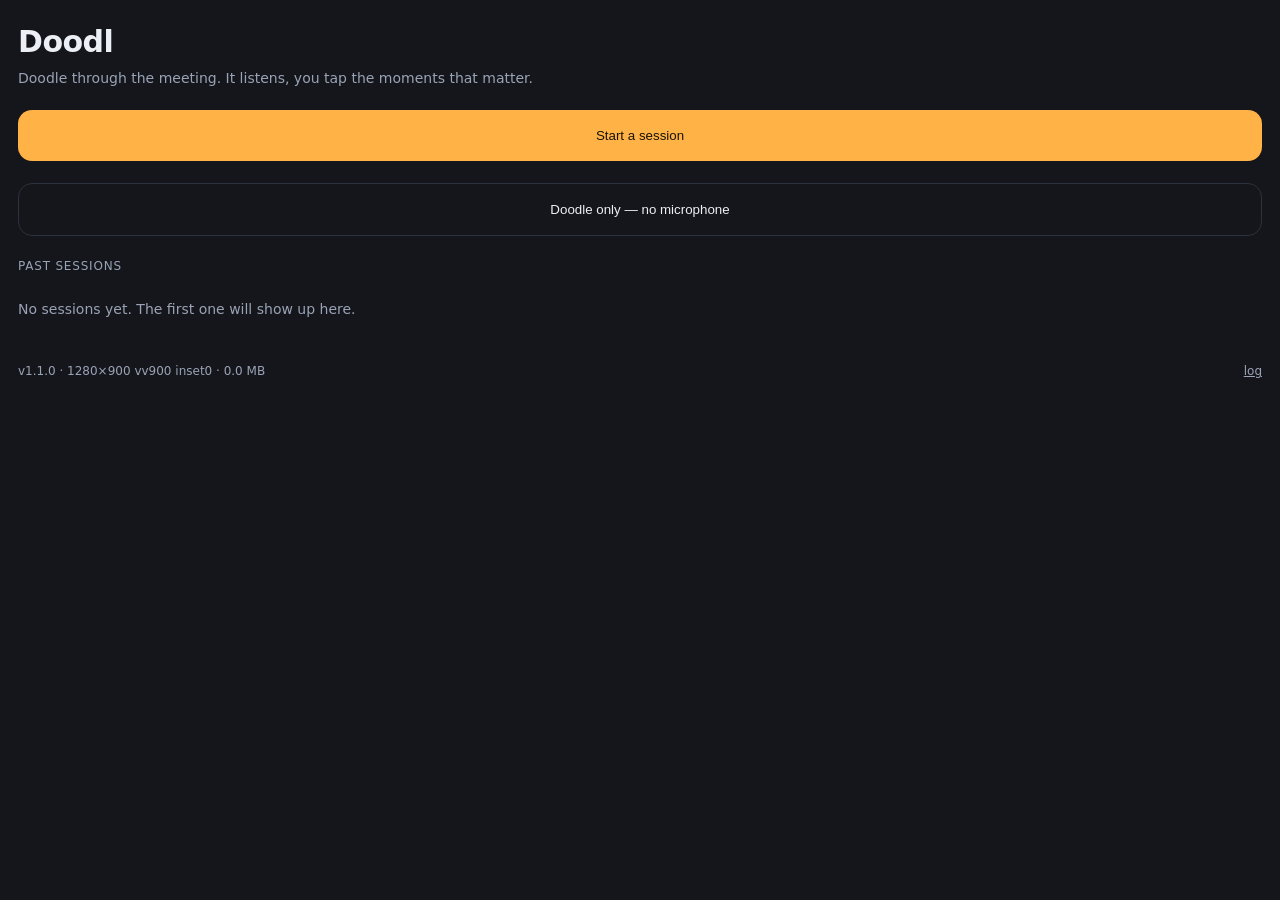
==== index.html @ a2dfccd4 "Report how much of a session was actually heard A sparse transcript has two very different causes — " ====
<!doctype html>
<html lang="en">
<head>
<meta charset="utf-8">
<meta name="viewport" content="width=device-width, initial-scale=1, maximum-scale=1, viewport-fit=cover">
<meta name="apple-mobile-web-app-capable" content="yes">
<meta name="apple-mobile-web-app-status-bar-style" content="black-translucent">
<meta name="theme-color" content="#14161c">
<meta http-equiv="Cache-Control" content="no-cache, must-revalidate">
<title>Doodl</title>
<link rel="stylesheet" href="./css/app.css?v=110">
</head>
<body>

<!-- home ---------------------------------------------------------------- -->
<section id="home" class="screen active">
  <h1 class="brand">Doodl</h1>
  <p class="tagline">Doodle through the meeting. It listens, you tap the moments that matter.</p>

  <button class="big-btn" id="newSessionBtn">Start a session</button>
  <button class="big-btn ghost" id="quietSessionBtn">Doodle only — no microphone</button>

  <p class="section-label">Past sessions</p>
  <div id="sessionList"></div>

  <div class="foot">
    <span id="storageLine"></span>
    <button id="debugToggle">log</button>
  </div>
</section>

<!-- active session ------------------------------------------------------ -->
<section id="session" class="screen">
  <canvas id="bgCanvas"></canvas>
  <canvas id="inkCanvas"></canvas>
  <div id="flash"></div>

  <div class="hud">
    <button class="pill" id="endBtn">Finish</button>
    <span class="pill status"><span class="dot" id="stateDot"></span><span id="stateText">off</span></span>
    <span class="pill spacer"></span>
    <button class="pill icon" id="undoBtn" aria-label="Undo">&#8630;</button>
    <button class="pill" id="toolsBtn">Tools</button>
  </div>

  <button id="highlightBtn"><span class="count" id="hlCount">0</span>Highlight</button>

  <div id="tools">
    <div class="tool-row">
      <h4>Colour</h4>
      <div class="swatches" id="swatches"></div>
    </div>
    <div class="tool-row">
      <h4>Thickness</h4>
      <div class="sizes" id="sizes"></div>
    </div>
    <div class="tool-row">
      <h4>Paper</h4>
      <div class="bgs" id="bgs"></div>
    </div>
    <div class="tool-row">
      <h4>Page</h4>
      <button class="bg-opt" id="clearBtn" style="color:#ff8080">Clear everything</button>
    </div>
    <button class="big-btn ghost" id="toolsDone" style="margin:0">Done</button>
  </div>
</section>

<!-- wrap-up ------------------------------------------------------------- -->
<section id="wrap" class="screen">
  <p class="section-label" id="wrapDate"></p>
  <input class="title-input" id="wrapTitle" placeholder="Name this meeting">
  <p class="coverage" id="coverage" style="display:none"></p>

  <p class="section-label">Highlights</p>
  <p class="legend"><i></i> marks the moment you tapped</p>
  <div id="hlList"></div>

  <p class="section-label">Full transcript</p>
  <div class="transcript" id="transcriptBox"></div>

  <button class="big-btn" id="shareBtn" style="margin-top:22px">Export</button>
  <button class="big-btn ghost" id="homeBtn">Back to sessions</button>
  <button class="big-btn ghost" id="deleteBtn" style="color:#ff8080">Delete this session</button>
</section>

<div id="insetProbe"></div>
<div id="debug"></div>

<script type="module" src="./js/app.js?v=110"></script>
</body>
</html>
---- css/app.css ----
:root {
  --bg: #14161c;
  --panel: #1c2029;
  --line: #2b313d;
  --fg: #eceff5;
  --dim: #9aa3b4;
  --accent: #ffb347;
  --live: #46d17f;
  --warn: #f2c14e;
  --paper: #fbfaf6;
}

* { box-sizing: border-box; -webkit-tap-highlight-color: transparent; }

html, body {
  margin: 0;
  height: 100%;
  overscroll-behavior: none;
  background: var(--bg);
  color: var(--fg);
  font: 16px/1.45 -apple-system, BlinkMacSystemFont, "Segoe UI", system-ui, sans-serif;
  -webkit-user-select: none;
  user-select: none;
}

/* Safari puts its address bar over the bottom of the window and Chrome puts it at
   the top, so "100% of the window" hides controls in both. svh is the viewport with
   browser chrome visible — the height that is always actually usable. */
@supports (height: 100svh) {
  html, body { height: 100svh; }
}

/* visualViewport can report MORE than is actually visible on iOS — it includes the
   strip the address bar sits over — so it is only ever allowed to shrink the box,
   never grow it past what svh says. Measured live in JS for keyboards and rotation. */
@supports (height: min(100px, 100svh)) {
  html, body { height: min(var(--app-h, 100svh), 100svh); }
}

/* Width 0 so it is invisible; its height reports the safe-area inset for diagnostics. */
#insetProbe { position: fixed; bottom: 0; left: 0; width: 0; height: env(safe-area-inset-bottom); pointer-events: none; }

.screen { display: none; height: 100%; }
.screen.active { display: block; }

/* ---------- home ---------- */

#home, #wrap {
  overflow-y: auto;
  -webkit-overflow-scrolling: touch;
  padding: calc(env(safe-area-inset-top) + 20px) 18px calc(env(safe-area-inset-bottom) + 40px);
}

.brand { font-size: 30px; font-weight: 700; letter-spacing: -0.5px; margin: 0; }
.tagline { color: var(--dim); font-size: 14px; margin: 4px 0 22px; }

.big-btn {
  display: block; width: 100%; border: none; border-radius: 14px;
  background: var(--accent); color: #1a1206;
  font: 700 17px/1 inherit; padding: 18px; margin-bottom: 22px;
}
.big-btn.ghost { background: transparent; border: 1px solid var(--line); color: var(--fg); }
.big-btn:disabled { opacity: .5; }

.section-label {
  font-size: 12px; text-transform: uppercase; letter-spacing: .8px;
  color: var(--dim); margin: 0 0 10px;
}

.session-card {
  display: block; width: 100%; text-align: left;
  background: var(--panel); border: 1px solid var(--line); border-radius: 12px;
  padding: 14px; margin-bottom: 10px; color: var(--fg); font: inherit;
}
.session-card h3 { margin: 0 0 4px; font-size: 16px; }
.session-card .meta { color: var(--dim); font-size: 13px; }
.empty { color: var(--dim); font-size: 14px; padding: 10px 0 20px; }

.foot { color: var(--dim); font-size: 12px; margin-top: 24px; display: flex; justify-content: space-between; }
.foot button { background: none; border: none; color: var(--dim); font: inherit; text-decoration: underline; padding: 0; }

/* ---------- session ---------- */

#session { position: relative; touch-action: none; overflow: hidden; }
#bgCanvas, #inkCanvas { position: absolute; inset: 0; width: 100%; height: 100%; display: block; }
#inkCanvas { touch-action: none; }

.hud {
  position: absolute; left: 0; right: 0; top: 0;
  padding: calc(env(safe-area-inset-top) + 8px) 12px 8px;
  display: flex; align-items: center; gap: 10px;
  pointer-events: none;
}
.hud > * { pointer-events: auto; }

.pill {
  border: none; border-radius: 999px; padding: 9px 14px;
  background: rgba(20, 22, 28, .82); color: var(--fg);
  font: 600 13px/1 inherit; backdrop-filter: blur(8px);
}
.pill.spacer { background: none; flex: 1; pointer-events: none; }

.status { display: flex; align-items: center; gap: 7px; }
.dot { width: 9px; height: 9px; border-radius: 50%; background: var(--dim); }
.dot.starting { background: var(--warn); animation: pulse 1s infinite; }
.dot.listening { background: var(--live); }
.dot.error { background: #ff6b6b; }
@keyframes pulse { 50% { opacity: .25; } }

.pill.icon { padding: 9px 13px; font-size: 17px; line-height: 1; }

#highlightBtn {
  position: absolute; right: 18px; bottom: calc(env(safe-area-inset-bottom) + 26px);
  width: 86px; height: 86px; border-radius: 50%; border: none;
  background: var(--accent); color: #1a1206;
  font: 700 14px/1.2 inherit; box-shadow: 0 6px 20px rgba(0,0,0,.35);
}
#highlightBtn:active { transform: scale(.94); }
#highlightBtn .count { display: block; font-size: 20px; }

#flash {
  position: absolute; inset: 0; background: var(--accent);
  opacity: 0; pointer-events: none; transition: opacity .35s;
}
#flash.on { opacity: .35; transition: none; }

/* ---------- tool sheet ---------- */

#tools {
  position: absolute; left: 0; right: 0; bottom: 0;
  background: var(--panel); border-top: 1px solid var(--line);
  border-radius: 18px 18px 0 0;
  padding: 16px 16px calc(env(safe-area-inset-bottom) + 20px);
  transform: translateY(105%); transition: transform .22s ease;
  max-height: 70%; overflow-y: auto;
}
#tools.open { transform: translateY(0); }

.tool-row { margin-bottom: 18px; }
.tool-row:last-child { margin-bottom: 0; }
.tool-row h4 { margin: 0 0 9px; font-size: 12px; text-transform: uppercase; letter-spacing: .8px; color: var(--dim); }

.swatches { display: flex; gap: 10px; flex-wrap: wrap; }
.swatch { width: 38px; height: 38px; border-radius: 50%; border: 2px solid transparent; }
.swatch.sel { border-color: var(--fg); }

.sizes { display: flex; gap: 10px; align-items: center; }
.size {
  width: 46px; height: 42px; border-radius: 10px; border: 1px solid var(--line);
  background: #232833; display: flex; align-items: center; justify-content: center;
}
.size.sel { border-color: var(--accent); }
.size i { display: block; background: var(--fg); border-radius: 99px; }

.bgs { display: flex; gap: 8px; flex-wrap: wrap; }
.bg-opt {
  border: 1px solid var(--line); background: #232833; color: var(--fg);
  border-radius: 9px; padding: 10px 12px; font: 500 13px/1 inherit;
}
.bg-opt.sel { border-color: var(--accent); color: var(--accent); }

/* ---------- wrap-up ---------- */

.coverage {
  font-size: 13px; color: var(--dim); margin: -6px 0 16px;
  border-left: 2px solid var(--line); padding-left: 10px;
}
.coverage.poor { color: var(--warn); border-color: var(--warn); }
.transcript p.gap {
  color: var(--warn); font-size: 12px; font-style: italic;
  border-left: 2px dashed var(--warn); padding-left: 10px; margin: 12px 0;
}

.hl-card {
  background: var(--panel); border: 1px solid var(--line); border-radius: 12px;
  padding: 12px; margin-bottom: 12px;
}
.hl-card .time { color: var(--accent); font-size: 12px; font-weight: 700; letter-spacing: .5px; }
.hl-card .body { display: flex; gap: 12px; align-items: flex-start; margin-top: 9px; }
.hl-card canvas {
  width: 108px; flex: none; border-radius: 8px; background: var(--paper); display: block;
  border: 1px solid var(--line);
}
.hl-card.big .body { display: block; }
.hl-card.big canvas { width: 100%; margin-bottom: 10px; }
.hl-card .quote { font-size: 14px; color: var(--fg); flex: 1; min-width: 0; }
.hl-card .tap { color: var(--dim); font-size: 11px; margin-top: 6px; }
.hl-card .quote .before { color: var(--dim); }
.hl-card .quote mark {
  display: inline-block; width: 2px; height: 1em; vertical-align: -0.15em;
  background: var(--accent); border-radius: 2px; margin: 0 4px;
  text-indent: -9999px; overflow: hidden;
}
.legend { color: var(--dim); font-size: 12px; margin: -4px 0 12px; display: flex; align-items: center; gap: 6px; }
.legend i { display: inline-block; width: 2px; height: 13px; background: var(--accent); border-radius: 2px; }

.transcript {
  background: var(--panel); border: 1px solid var(--line); border-radius: 12px;
  padding: 14px; font-size: 14px; line-height: 1.6; color: var(--dim);
  -webkit-user-select: text; user-select: text;
}
.transcript p { margin: 0 0 10px; }
.transcript p.has-hl { color: var(--fg); border-left: 2px solid var(--accent); padding-left: 10px; }

.title-input {
  width: 100%; background: var(--panel); border: 1px solid var(--line); color: var(--fg);
  border-radius: 10px; padding: 13px; font: 600 17px/1 inherit; margin-bottom: 16px;
  -webkit-user-select: text; user-select: text;
}

/* ---------- debug ---------- */

#debug {
  position: fixed; inset: auto 0 0 0; max-height: 45%; overflow-y: auto;
  background: rgba(10,11,14,.95); border-top: 1px solid var(--line);
  padding: 10px 12px calc(env(safe-area-inset-bottom) + 10px);
  font: 11px/1.4 ui-monospace, Menlo, monospace; color: #8fe3b0;
  white-space: pre-wrap; display: none; z-index: 50;
  -webkit-user-select: text; user-select: text;
}
#debug.open { display: block; }
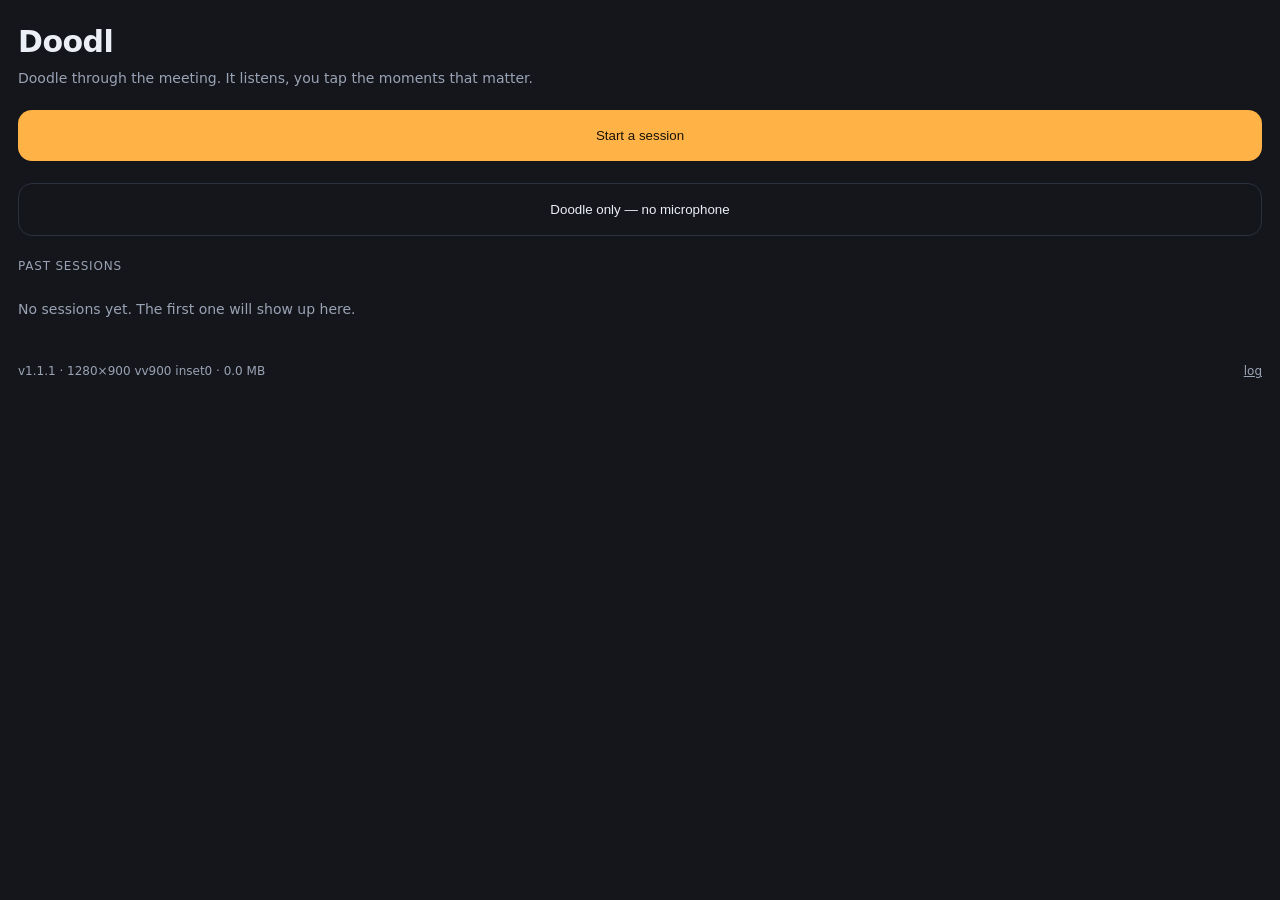
==== commit c497f4f0: "Gather interim text from every unfinalised result, and add one-tap diagnostics A session of roughly " ====
--- a/index.html
+++ b/index.html
@@ -8,7 +8,7 @@
 <meta name="theme-color" content="#14161c">
 <meta http-equiv="Cache-Control" content="no-cache, must-revalidate">
 <title>Doodl</title>
-<link rel="stylesheet" href="./css/app.css?v=110">
+<link rel="stylesheet" href="./css/app.css?v=111">
 </head>
 <body>
 
@@ -80,6 +80,7 @@
   <div class="transcript" id="transcriptBox"></div>
 
   <button class="big-btn" id="shareBtn" style="margin-top:22px">Export</button>
+  <button class="big-btn ghost" id="diagBtn">Copy diagnostics</button>
   <button class="big-btn ghost" id="homeBtn">Back to sessions</button>
   <button class="big-btn ghost" id="deleteBtn" style="color:#ff8080">Delete this session</button>
 </section>
@@ -87,6 +88,6 @@
 <div id="insetProbe"></div>
 <div id="debug"></div>
 
-<script type="module" src="./js/app.js?v=110"></script>
+<script type="module" src="./js/app.js?v=111"></script>
 </body>
 </html>
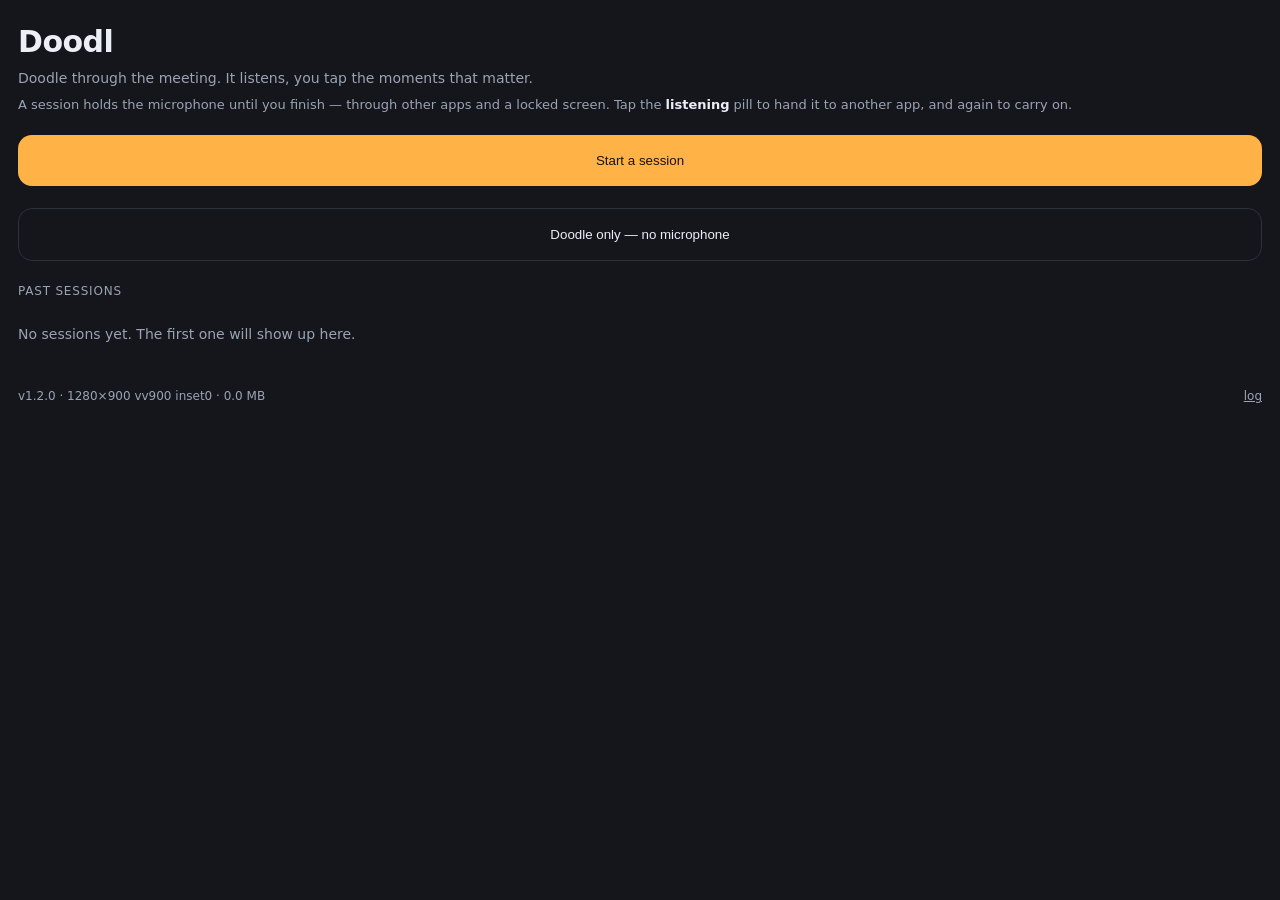
==== commit 17d48612: "Keep listening through backgrounding and screen lock; release on request Releasing the microphone wh" ====
--- a/index.html
+++ b/index.html
@@ -8,7 +8,7 @@
 <meta name="theme-color" content="#14161c">
 <meta http-equiv="Cache-Control" content="no-cache, must-revalidate">
 <title>Doodl</title>
-<link rel="stylesheet" href="./css/app.css?v=111">
+<link rel="stylesheet" href="./css/app.css?v=112">
 </head>
 <body>
 
@@ -16,6 +16,9 @@
 <section id="home" class="screen active">
   <h1 class="brand">Doodl</h1>
   <p class="tagline">Doodle through the meeting. It listens, you tap the moments that matter.</p>
+  <p class="tool-note" style="margin:-14px 0 20px">A session holds the microphone until you
+    finish — through other apps and a locked screen. Tap the <b>listening</b> pill to hand it
+    to another app, and again to carry on.</p>
 
   <button class="big-btn" id="newSessionBtn">Start a session</button>
   <button class="big-btn ghost" id="quietSessionBtn">Doodle only — no microphone</button>
@@ -37,7 +40,7 @@
 
   <div class="hud">
     <button class="pill" id="endBtn">Finish</button>
-    <span class="pill status"><span class="dot" id="stateDot"></span><span id="stateText">off</span></span>
+    <button class="pill status" id="micBtn"><span class="dot" id="stateDot"></span><span id="stateText">off</span></button>
     <span class="pill spacer"></span>
     <button class="pill icon" id="undoBtn" aria-label="Undo">&#8630;</button>
     <button class="pill" id="toolsBtn">Tools</button>
@@ -88,6 +91,6 @@
 <div id="insetProbe"></div>
 <div id="debug"></div>
 
-<script type="module" src="./js/app.js?v=111"></script>
+<script type="module" src="./js/app.js?v=112"></script>
 </body>
 </html>
--- a/css/app.css
+++ b/css/app.css
@@ -105,6 +105,7 @@
 .dot.starting { background: var(--warn); animation: pulse 1s infinite; }
 .dot.listening { background: var(--live); }
 .dot.error { background: #ff6b6b; }
+.dot.paused { background: var(--dim); }
 @keyframes pulse { 50% { opacity: .25; } }
 
 .pill.icon { padding: 9px 13px; font-size: 17px; line-height: 1; }
@@ -138,6 +139,8 @@
 
 .tool-row { margin-bottom: 18px; }
 .tool-row:last-child { margin-bottom: 0; }
+.tool-note { color: var(--dim); font-size: 13px; margin: 0; }
+.tool-note b { color: var(--fg); }
 .tool-row h4 { margin: 0 0 9px; font-size: 12px; text-transform: uppercase; letter-spacing: .8px; color: var(--dim); }
 
 .swatches { display: flex; gap: 10px; flex-wrap: wrap; }
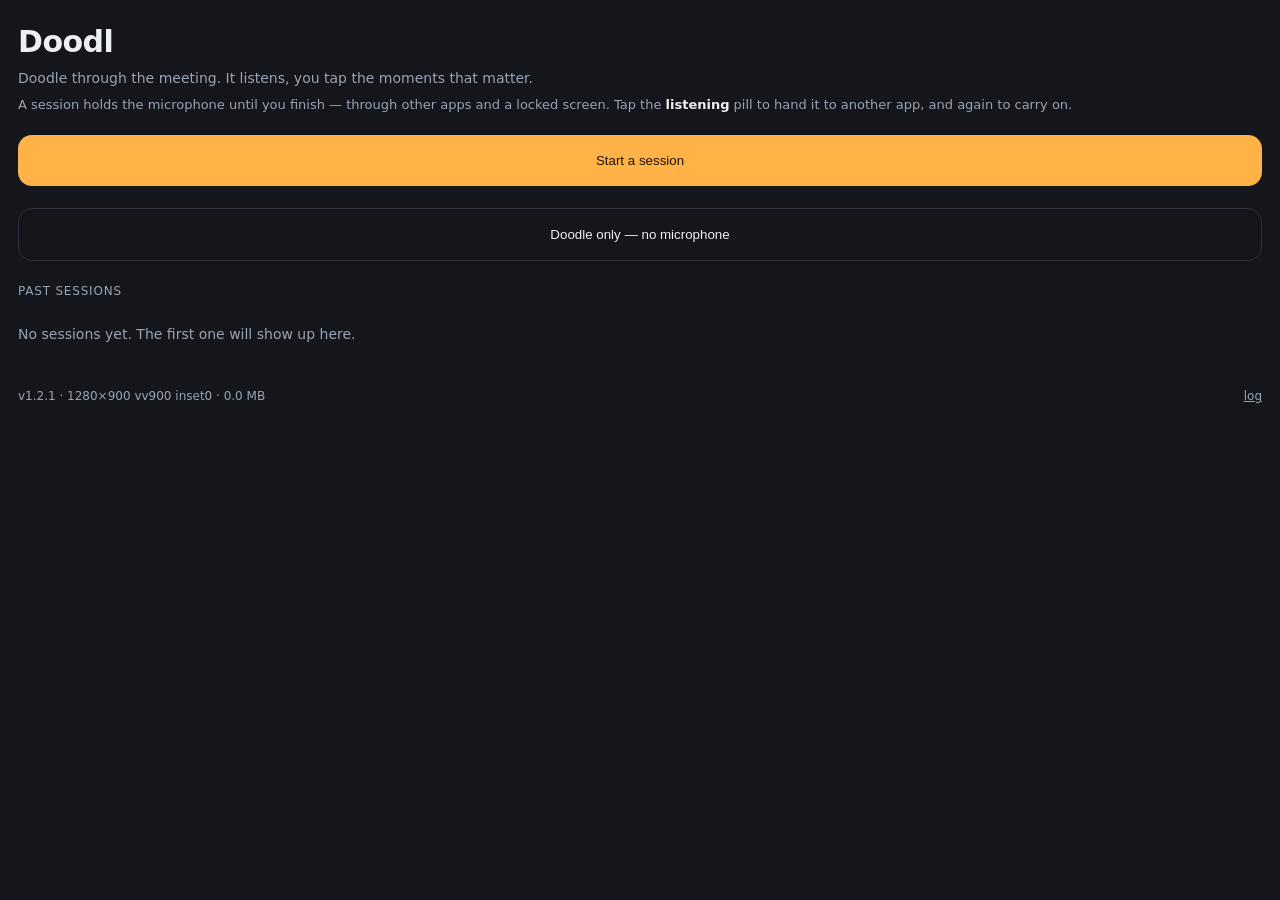
==== commit 1b2032da: "Confirm the microphone release, and record visibility again Two things from a real session that tran" ====
--- a/index.html
+++ b/index.html
@@ -8,7 +8,7 @@
 <meta name="theme-color" content="#14161c">
 <meta http-equiv="Cache-Control" content="no-cache, must-revalidate">
 <title>Doodl</title>
-<link rel="stylesheet" href="./css/app.css?v=112">
+<link rel="stylesheet" href="./css/app.css?v=113">
 </head>
 <body>
 
@@ -74,6 +74,7 @@
   <p class="section-label" id="wrapDate"></p>
   <input class="title-input" id="wrapTitle" placeholder="Name this meeting">
   <p class="coverage" id="coverage" style="display:none"></p>
+  <p class="released" id="released" style="display:none"></p>
 
   <p class="section-label">Highlights</p>
   <p class="legend"><i></i> marks the moment you tapped</p>
@@ -91,6 +92,6 @@
 <div id="insetProbe"></div>
 <div id="debug"></div>
 
-<script type="module" src="./js/app.js?v=112"></script>
+<script type="module" src="./js/app.js?v=113"></script>
 </body>
 </html>
--- a/css/app.css
+++ b/css/app.css
@@ -168,6 +168,10 @@
   font-size: 13px; color: var(--dim); margin: -6px 0 16px;
   border-left: 2px solid var(--line); padding-left: 10px;
 }
+.released {
+  font-size: 13px; color: var(--live); margin: -8px 0 14px;
+  border-left: 2px solid var(--live); padding-left: 10px;
+}
 .coverage.poor { color: var(--warn); border-color: var(--warn); }
 .transcript p.gap {
   color: var(--warn); font-size: 12px; font-style: italic;
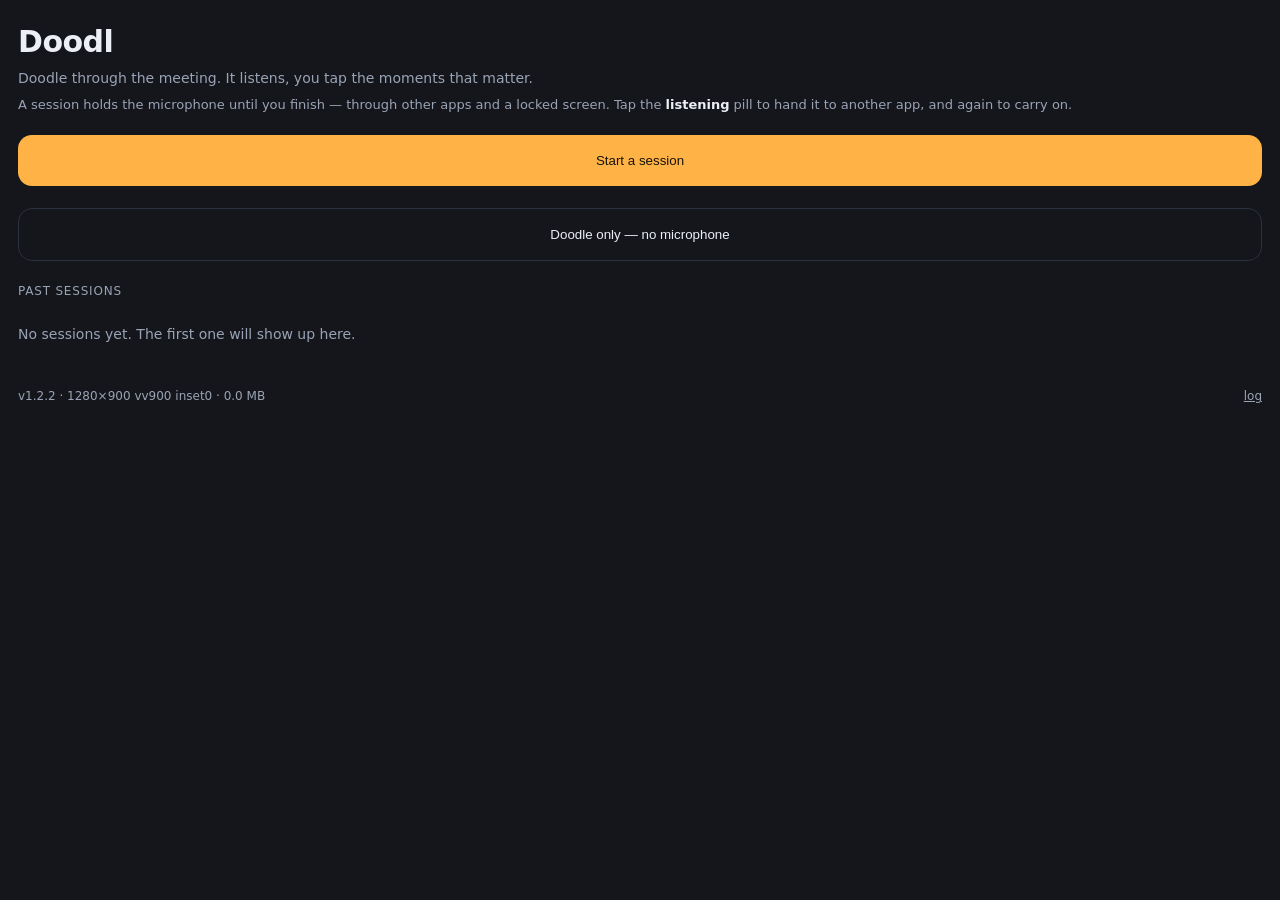
==== commit e9df6158: "Close the microphone stream that arrived after the timeout The phone's recording indicator stayed li" ====
--- a/index.html
+++ b/index.html
@@ -8,7 +8,7 @@
 <meta name="theme-color" content="#14161c">
 <meta http-equiv="Cache-Control" content="no-cache, must-revalidate">
 <title>Doodl</title>
-<link rel="stylesheet" href="./css/app.css?v=113">
+<link rel="stylesheet" href="./css/app.css?v=114">
 </head>
 <body>
 
@@ -92,6 +92,6 @@
 <div id="insetProbe"></div>
 <div id="debug"></div>
 
-<script type="module" src="./js/app.js?v=113"></script>
+<script type="module" src="./js/app.js?v=114"></script>
 </body>
 </html>
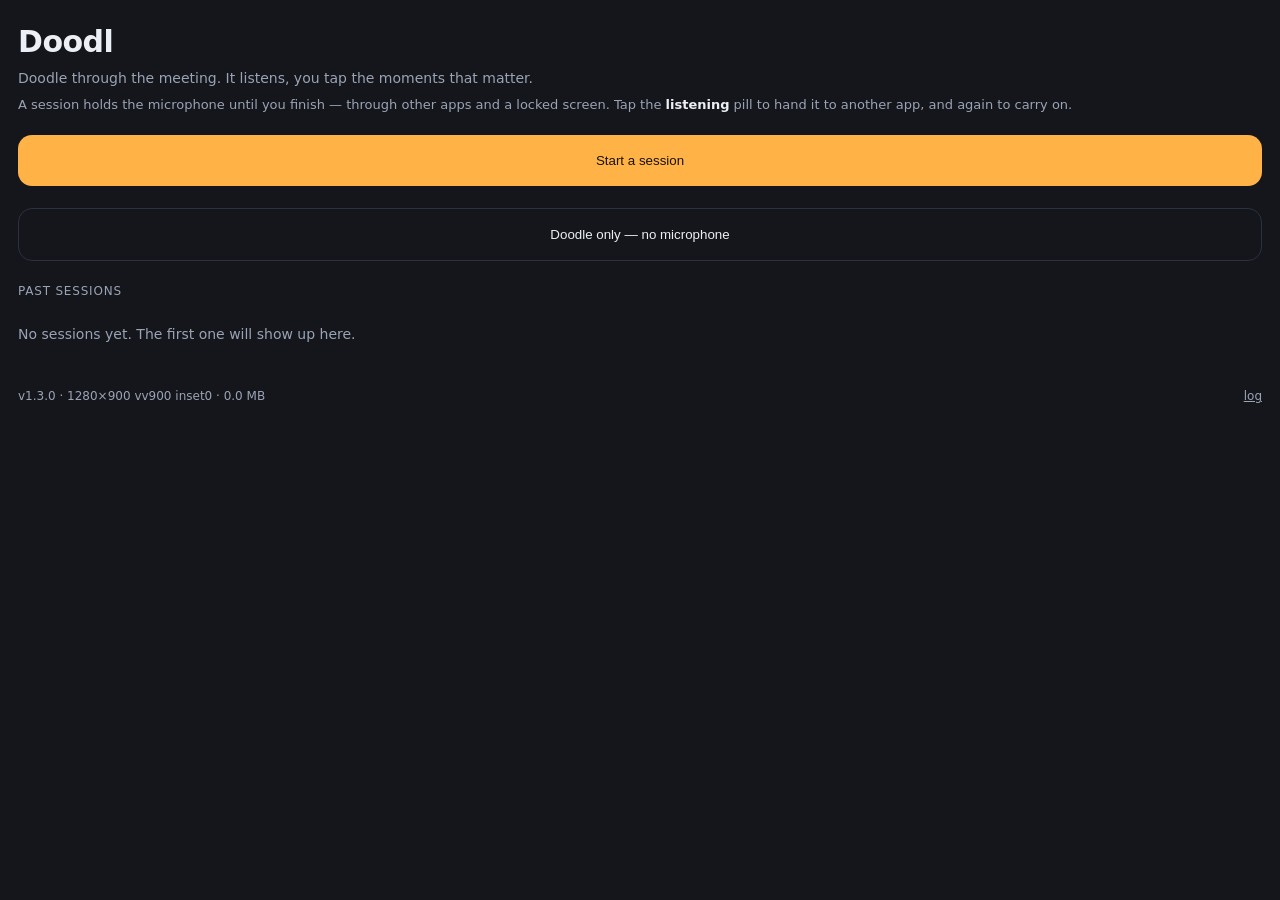
==== commit fd1fa454: "Build Phase 2: record audio alongside the session and play it back Device measurements decided the s" ====
--- a/index.html
+++ b/index.html
@@ -8,7 +8,7 @@
 <meta name="theme-color" content="#14161c">
 <meta http-equiv="Cache-Control" content="no-cache, must-revalidate">
 <title>Doodl</title>
-<link rel="stylesheet" href="./css/app.css?v=114">
+<link rel="stylesheet" href="./css/app.css?v=115">
 </head>
 <body>
 
@@ -76,6 +76,12 @@
   <p class="coverage" id="coverage" style="display:none"></p>
   <p class="released" id="released" style="display:none"></p>
 
+  <div class="player" id="player" style="display:none">
+    <button class="play" id="playBtn" aria-label="Play">&#9654;</button>
+    <input type="range" id="scrub" min="0" max="1000" value="0">
+    <span class="ptime" id="playTime">00:00</span>
+  </div>
+
   <p class="section-label">Highlights</p>
   <p class="legend"><i></i> marks the moment you tapped</p>
   <div id="hlList"></div>
@@ -86,12 +92,13 @@
   <button class="big-btn" id="shareBtn" style="margin-top:22px">Export</button>
   <button class="big-btn ghost" id="diagBtn">Copy diagnostics</button>
   <button class="big-btn ghost" id="homeBtn">Back to sessions</button>
+  <button class="big-btn ghost" id="deleteAudioBtn" style="display:none">Delete audio, keep the notes</button>
   <button class="big-btn ghost" id="deleteBtn" style="color:#ff8080">Delete this session</button>
 </section>
 
 <div id="insetProbe"></div>
 <div id="debug"></div>
 
-<script type="module" src="./js/app.js?v=114"></script>
+<script type="module" src="./js/app.js?v=115"></script>
 </body>
 </html>
--- a/css/app.css
+++ b/css/app.css
@@ -178,6 +178,25 @@
   border-left: 2px dashed var(--warn); padding-left: 10px; margin: 12px 0;
 }
 
+.player {
+  display: flex; align-items: center; gap: 10px;
+  background: var(--panel); border: 1px solid var(--line); border-radius: 12px;
+  padding: 10px 12px; margin-bottom: 16px;
+}
+.player button.play {
+  width: 42px; height: 42px; flex: none; border-radius: 50%;
+  border: none; background: var(--accent); color: #1a1206; font-size: 15px;
+}
+.player input[type=range] { flex: 1; min-width: 0; accent-color: var(--accent); }
+.player .ptime { font: 600 12px/1 ui-monospace, Menlo, monospace; color: var(--dim); flex: none; }
+
+.hear {
+  border: 1px solid var(--line); background: #232833; color: var(--accent);
+  border-radius: 8px; padding: 7px 10px; font: 600 12px/1 inherit; margin-top: 8px;
+}
+.transcript p.gap { cursor: pointer; }
+.transcript p.gap.playable::after { content: '  \25B6 hear it'; color: var(--accent); font-style: normal; }
+
 .hl-card {
   background: var(--panel); border: 1px solid var(--line); border-radius: 12px;
   padding: 12px; margin-bottom: 12px;
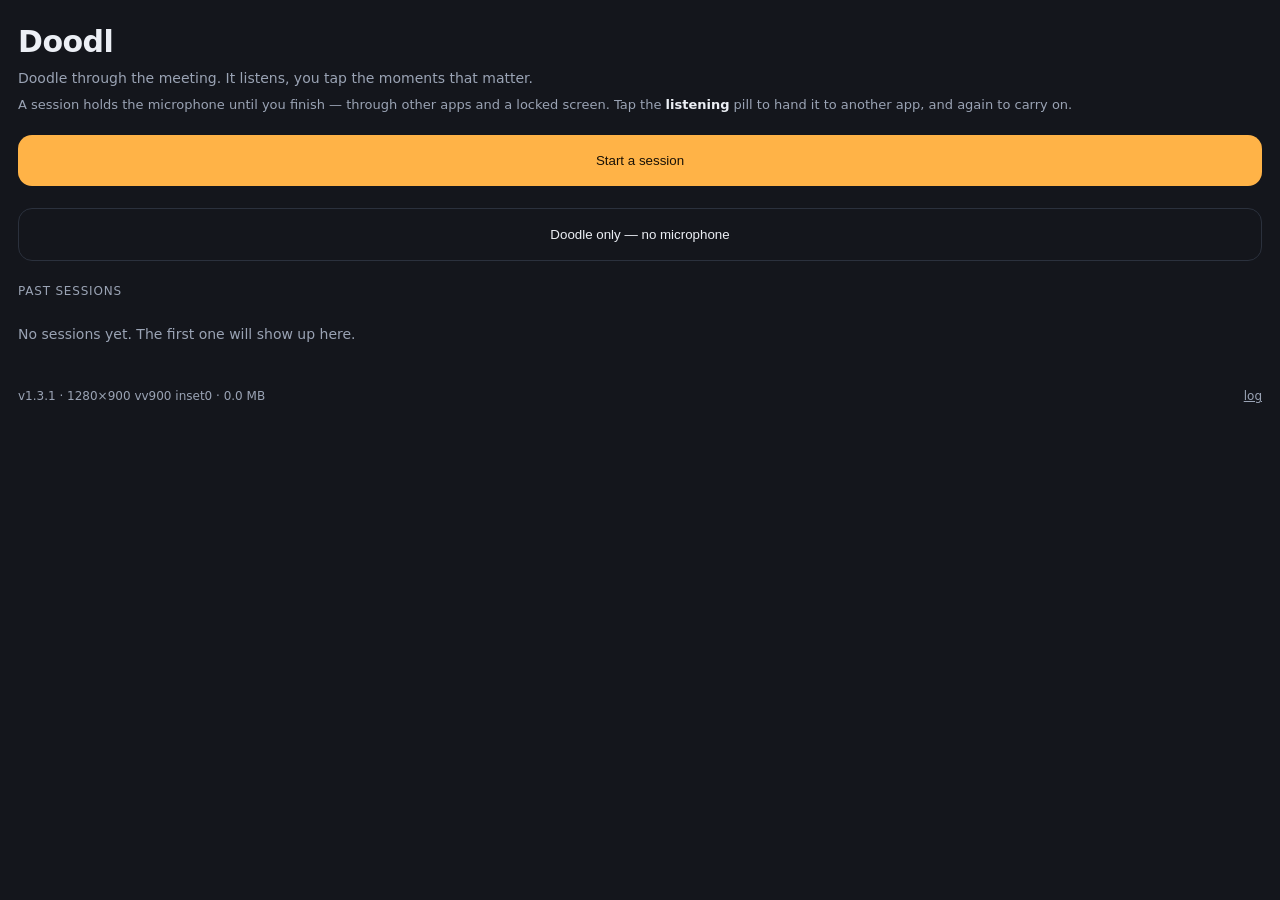
==== commit 7151b952: "Reject the palm when a pen is in use Tested on an iPad: resting a hand on the glass to use the Penci" ====
--- a/index.html
+++ b/index.html
@@ -8,7 +8,7 @@
 <meta name="theme-color" content="#14161c">
 <meta http-equiv="Cache-Control" content="no-cache, must-revalidate">
 <title>Doodl</title>
-<link rel="stylesheet" href="./css/app.css?v=115">
+<link rel="stylesheet" href="./css/app.css?v=116">
 </head>
 <body>
 
@@ -61,6 +61,10 @@
       <h4>Paper</h4>
       <div class="bgs" id="bgs"></div>
     </div>
+    <div class="tool-row" id="penRow" style="display:none">
+      <h4>Input</h4>
+      <button class="bg-opt sel" id="palmBtn">Pen only (palm ignored)</button>
+    </div>
     <div class="tool-row">
       <h4>Page</h4>
       <button class="bg-opt" id="clearBtn" style="color:#ff8080">Clear everything</button>
@@ -99,6 +103,6 @@
 <div id="insetProbe"></div>
 <div id="debug"></div>
 
-<script type="module" src="./js/app.js?v=115"></script>
+<script type="module" src="./js/app.js?v=116"></script>
 </body>
 </html>
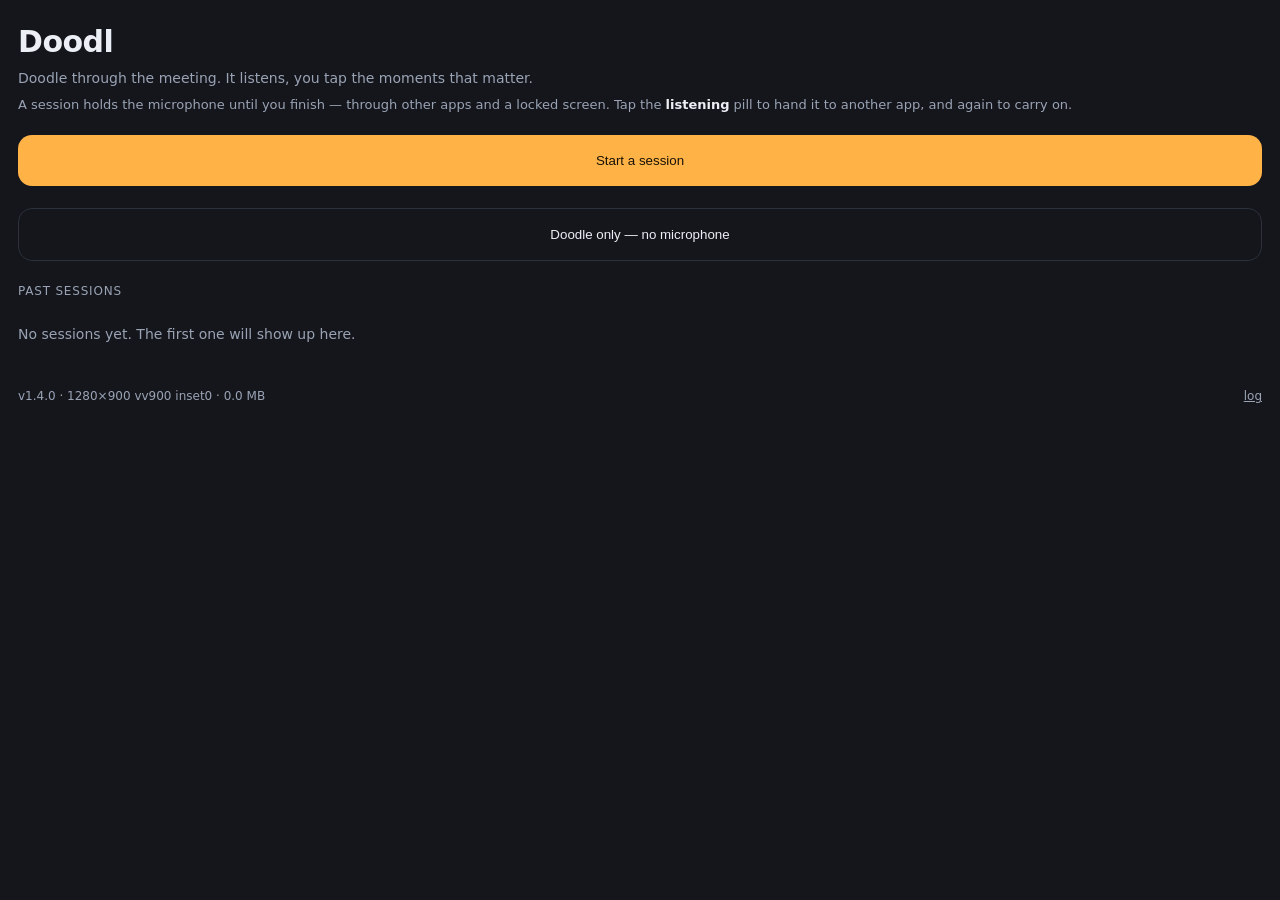
==== commit 49d41562: "Build Phase 3: replay the doodle in step with the audio The visual soundtrack the brief describes. I" ====
--- a/index.html
+++ b/index.html
@@ -8,7 +8,7 @@
 <meta name="theme-color" content="#14161c">
 <meta http-equiv="Cache-Control" content="no-cache, must-revalidate">
 <title>Doodl</title>
-<link rel="stylesheet" href="./css/app.css?v=116">
+<link rel="stylesheet" href="./css/app.css?v=117">
 </head>
 <body>
 
@@ -93,16 +93,38 @@
   <p class="section-label">Full transcript</p>
   <div class="transcript" id="transcriptBox"></div>
 
-  <button class="big-btn" id="shareBtn" style="margin-top:22px">Export</button>
+  <button class="big-btn" id="replayBtn" style="margin-top:22px">Replay the session</button>
+  <button class="big-btn ghost" id="shareBtn">Export</button>
   <button class="big-btn ghost" id="diagBtn">Copy diagnostics</button>
   <button class="big-btn ghost" id="homeBtn">Back to sessions</button>
   <button class="big-btn ghost" id="deleteAudioBtn" style="display:none">Delete audio, keep the notes</button>
   <button class="big-btn ghost" id="deleteBtn" style="color:#ff8080">Delete this session</button>
 </section>
 
+<!-- replay ------------------------------------------------------------- -->
+<section id="replay" class="screen">
+  <canvas id="rBg"></canvas>
+  <canvas id="rInk"></canvas>
+
+  <div class="hud">
+    <button class="pill" id="rBack">Done</button>
+    <span class="pill spacer"></span>
+    <span class="pill" id="rClock">00:00</span>
+  </div>
+
+  <div class="transport">
+    <button class="play" id="rPlay" aria-label="Play">&#9654;</button>
+    <div class="track">
+      <input type="range" id="rScrub" min="0" max="1000" value="0">
+      <div class="pips" id="rPips"></div>
+    </div>
+    <button class="pill" id="rSpeed">1&times;</button>
+  </div>
+</section>
+
 <div id="insetProbe"></div>
 <div id="debug"></div>
 
-<script type="module" src="./js/app.js?v=116"></script>
+<script type="module" src="./js/app.js?v=117"></script>
 </body>
 </html>
--- a/css/app.css
+++ b/css/app.css
@@ -125,6 +125,31 @@
 }
 #flash.on { opacity: .35; transition: none; }
 
+/* ---------- replay ---------- */
+
+#replay { position: relative; overflow: hidden; touch-action: none; }
+#rBg, #rInk { position: absolute; inset: 0; width: 100%; height: 100%; display: block; }
+
+.transport {
+  position: absolute; left: 12px; right: 12px;
+  bottom: calc(env(safe-area-inset-bottom) + 18px);
+  display: flex; align-items: center; gap: 12px;
+  background: rgba(20, 22, 28, .88); backdrop-filter: blur(10px);
+  border: 1px solid var(--line); border-radius: 14px; padding: 12px 14px;
+}
+.transport .play {
+  width: 46px; height: 46px; flex: none; border-radius: 50%; border: none;
+  background: var(--accent); color: #1a1206; font-size: 16px;
+}
+.transport .track { flex: 1; min-width: 0; position: relative; }
+.transport input[type=range] { width: 100%; display: block; accent-color: var(--accent); }
+.transport .pips { position: absolute; left: 0; right: 0; top: -9px; height: 8px; pointer-events: none; }
+.transport .pips i {
+  position: absolute; width: 3px; height: 8px; border-radius: 2px;
+  background: var(--accent); transform: translateX(-1px);
+}
+#rSpeed { flex: none; }
+
 /* ---------- tool sheet ---------- */
 
 #tools {
